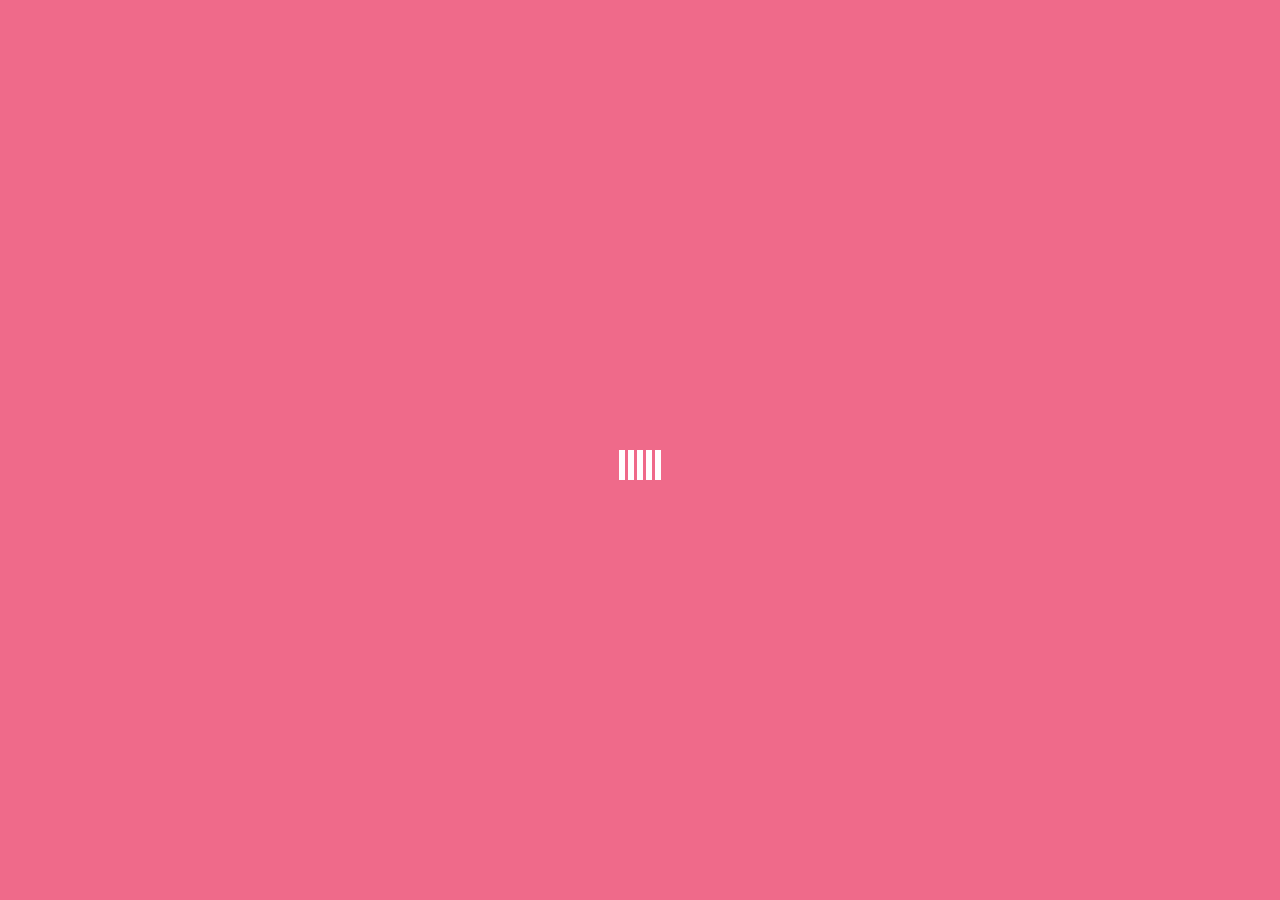
==== index.html @ ac375b10 "Add files via upload" ====
<!DOCTYPE html>
<html lang="en">
  <head>
    <title> hhhsurc </title>
    <!-- Required meta tags -->
    <meta charset="utf-8" />
    <meta
      name="viewport"
      content="width=device-width, initial-scale=1, shrink-to-fit=no"
    />

    <!-- Bootstrap CSS -->
    <link rel="stylesheet" href="css/style.css" />
    <link rel="stylesheet" href="css/spinload.css" />
    <link
      rel="stylesheet"
      type="text/css"
      href=" https://fonts.googleapis.com/css?family=Pacifico"
    />
    <link
      rel="stylesheet"
      href="https://stackpath.bootstrapcdn.com/bootstrap/4.3.1/css/bootstrap.min.css"
      integrity="sha384-ggOyR0iXCbMQv3Xipma34MD+dH/1fQ784/j6cY/iJTQUOhcWr7x9JvoRxT2MZw1T"
      crossorigin="anonymous"
    />
  </head>
  <body>
    <div class="wrapper">
      <!-- Preloader -->
      <div id="preloader">
        <div class="spinner">
          <div class="rect1"></div>
          <div class="rect2"></div>
          <div class="rect3"></div>
          <div class="rect4"></div>
          <div class="rect5"></div>
        </div>
      </div>
      <div id="bg"></div>
      <div class="content">
        <header>
          <h2 id="text3">Cậu có muốn nhận quà không._.</h2>
          <h4 id="text4">
            Nhớ suy kĩ rồi chọn nhé!
          </h4>
        </header>
        <button id="yes" type="button" class="btn btn-danger btn-lg">
          Kó  <333
        </button>
        <button id="no" type="button" class="btn btn-info btn-lg">
          Có
        </button>
      </div>
    </div>
    <audio src="./sound/sound.mp3" autoplay></audio>
    <!-- Optional JavaScript -->
    <!-- jQuery first, then Popper.js, then Bootstrap JS -->
    <script
      src="https://code.jquery.com/jquery-3.4.1.js"
      integrity="sha256-WpOohJOqMqqyKL9FccASB9O0KwACQJpFTUBLTYOVvVU="
      crossorigin="anonymous"
    ></script>
    <script
      src="https://cdnjs.cloudflare.com/ajax/libs/popper.js/1.14.7/umd/popper.min.js"
      integrity="sha384-UO2eT0CpHqdSJQ6hJty5KVphtPhzWj9WO1clHTMGa3JDZwrnQq4sF86dIHNDz0W1"
      crossorigin="anonymous"
    ></script>
    <script
      src="https://stackpath.bootstrapcdn.com/bootstrap/4.3.1/js/bootstrap.min.js"
      integrity="sha384-JjSmVgyd0p3pXB1rRibZUAYoIIy6OrQ6VrjIEaFf/nJGzIxFDsf4x0xIM+B07jRM"
      crossorigin="anonymous"
    ></script>
    <script src="https://cdn.jsdelivr.net/npm/sweetalert2@9"></script>
    <script src="js/myJs.js"></script>
  </body>
</html>
---- css/style.css ----
.content {
    position: relative;
    z-index: 3;
  }
  #no{
    position: absolute;
    display: inline-block;
    left: 35%; 
    top: 40vh;
    -webkit-transition: all 0.1s ease-out;
  }
  #yes{
    position: absolute;
    display: inline-block;
    left: 70%; 
    top: 40vh;
    -webkit-transition: all 0.3s ease-out;
  }
#bg{
  position: fixed;
  top: 0;
  right: 0;
  bottom: 0;
  left: 0;
  opacity: .8;
  /* height: 100vh; */
  z-index: 0;
  background-repeat: no-repeat;
  background-image: url(../img/puung3.jpg);
  background-size: cover;
  background-position: 50%;
  -webkit-filter: blur(4px);
}
.swal2-title, .swal2-content{
  color: azure !important;
}
.swal2-popup {
  border-radius: 15px !important;
}

header h2 {
  font-family: 'Pacifico';
  font-size: 80px;
  text-align: center;
	margin-bottom: 30px;
}
header h4 {
  font-family: 'Pacifico';
  text-align: center;
}

@media only screen and (max-width: 500px) {
  header h2 {
    font-family: 'Pacifico';
    font-size: 45px;
    text-align: center;
    margin-bottom: 30px;
  }
  header h4 {
    font-family: 'Pacifico';
    text-align: center;
    padding: 15px;
  }
  #no{
    position: absolute;
    display: inline-block;
    left: 7%; 
    top: 40vh;
    font-size: 14px;
    padding: 3px;
    -webkit-transition: all 0.1s ease-out;
  }
  #yes{
    position: absolute;
    display: inline-block;
    left: 58%; 
    top: 40vh;
    font-size: 14px;
    padding: 3px;
    -webkit-transition: all 0.3s ease-out;
  }
}
---- css/spinload.css ----
/* 3. Preloader */
#preloader {
	position: fixed;
	top:0;
	left:0;
	right:0;
	bottom:0;
	background-color:#ef6a8a; /* change if the mask should have another color then white */
	z-index:9999999; /* makes sure it stays on top */
}

.spinner {
	position:absolute;
	left:50%; /* centers the loading animation horizontally one the screen */
	top:50%; /* centers the loading animation vertically one the screen */
	width: 50px;
	height: 30px;
	text-align: center;
	font-size: 10px;
	margin-left:-25px;
}

.spinner > div {
	background-color: #fff;
	height: 100%;
	width: 6px;
	display: inline-block; 
	-webkit-animation: stretchdelay 1.2s infinite ease-in-out;
	animation: stretchdelay 1.2s infinite ease-in-out;
}

.spinner .rect2 {
	-webkit-animation-delay: -1.1s;
	animation-delay: -1.1s;
}

.spinner .rect3 {
	-webkit-animation-delay: -1.0s;
	animation-delay: -1.0s;
}

.spinner .rect4 {
	-webkit-animation-delay: -0.9s;
	animation-delay: -0.9s;
}

.spinner .rect5 {
	-webkit-animation-delay: -0.8s;
	animation-delay: -0.8s;
}

@-webkit-keyframes stretchdelay {
	0%, 40%, 100% { -webkit-transform: scaleY(0.4) }  
	20% { -webkit-transform: scaleY(1.0) }
}

@keyframes stretchdelay {
	0%, 40%, 100% { 
	transform: scaleY(0.4);
	-webkit-transform: scaleY(0.4);
	}  20% { 
	transform: scaleY(1.0);
	-webkit-transform: scaleY(1.0);
	}
}
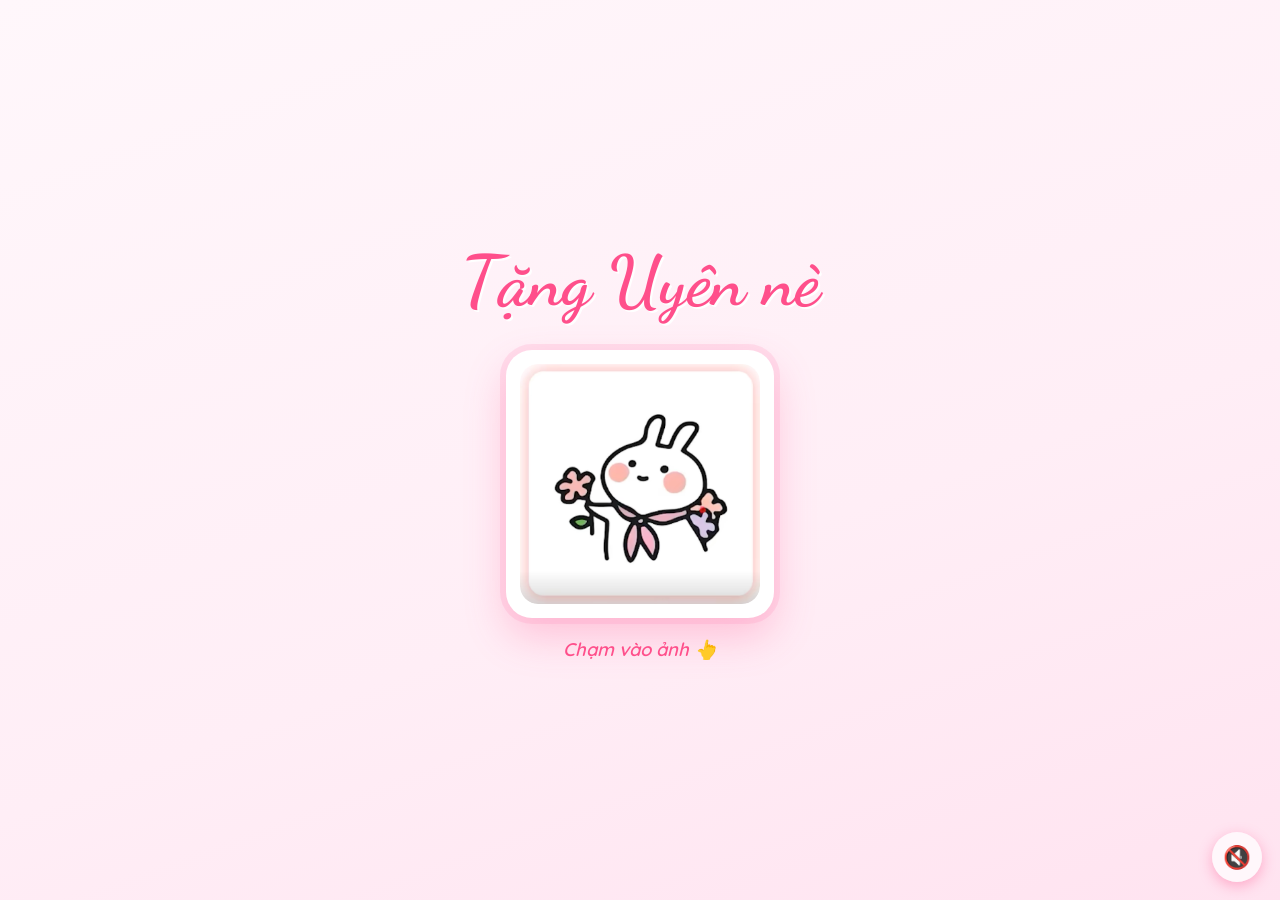
==== commit e4d73bf2: "first commit" ====
--- a/index.html
+++ b/index.html
@@ -1,76 +1,166 @@
 <!DOCTYPE html>
-<html lang="en">
-  <head>
-    <title> hhhsurc </title>
-    <!-- Required meta tags -->
-    <meta charset="utf-8" />
-    <meta
-      name="viewport"
-      content="width=device-width, initial-scale=1, shrink-to-fit=no"
-    />
+<html lang="vi">
+<head>
+  <meta charset="UTF-8" />
+  <meta name="viewport" content="width=device-width, initial-scale=1.0" />
+  <title>Gửi em yêu 💌</title>
+  <link rel="preconnect" href="https://fonts.googleapis.com" />
+  <link rel="preconnect" href="https://fonts.gstatic.com" crossorigin />
+  <link href="https://fonts.googleapis.com/css2?family=Quicksand:wght@400;500;600;700&family=Dancing+Script:wght@600;700&display=swap" rel="stylesheet" />
+  <link rel="stylesheet" href="style.css" />
+</head>
+<body>
+  <!-- Nhạc nền: tự đổi theo nhóm cảnh (xem SCENE_TRACKS trong script.js) -->
+  <audio id="bgm" loop></audio>
 
-    <!-- Bootstrap CSS -->
-    <link rel="stylesheet" href="css/style.css" />
-    <link rel="stylesheet" href="css/spinload.css" />
-    <link
-      rel="stylesheet"
-      type="text/css"
-      href=" https://fonts.googleapis.com/css?family=Pacifico"
-    />
-    <link
-      rel="stylesheet"
-      href="https://stackpath.bootstrapcdn.com/bootstrap/4.3.1/css/bootstrap.min.css"
-      integrity="sha384-ggOyR0iXCbMQv3Xipma34MD+dH/1fQ784/j6cY/iJTQUOhcWr7x9JvoRxT2MZw1T"
-      crossorigin="anonymous"
-    />
-  </head>
-  <body>
-    <div class="wrapper">
-      <!-- Preloader -->
-      <div id="preloader">
-        <div class="spinner">
-          <div class="rect1"></div>
-          <div class="rect2"></div>
-          <div class="rect3"></div>
-          <div class="rect4"></div>
-          <div class="rect5"></div>
+  <!-- Nền tim bay + lấp lánh -->
+  <div class="floating-hearts" id="hearts"></div>
+
+  <!-- ========================== CẢNH 0: MÀN MỞ ĐẦU (TẶNG NÈ) ========================== -->
+  <section class="scene active scene-intro" id="scene0">
+    <div class="scene-inner">
+      <h1 class="intro-title">Tặng Uyên nè</h1>
+      <button class="gift-card" data-next="scene1" aria-label="Chạm vào ảnh để mở quà">
+        <div class="gift-card-inner">
+          <!-- Dùng ảnh images/1.png. Nếu lỗi sẽ tự hiện thỏ SVG dự phòng -->
+          <img src="images/1.png" alt="quà tặng" class="gift-img"
+               onerror="this.style.display='none'; this.nextElementSibling.style.display='block';" />
+          <svg class="gift-bunny" style="display:none" viewBox="0 0 200 200" xmlns="http://www.w3.org/2000/svg">
+            <!-- tai -->
+            <ellipse cx="84" cy="42" rx="11" ry="30" fill="#fff" stroke="#3a3a3a" stroke-width="3"/>
+            <ellipse cx="116" cy="42" rx="11" ry="30" fill="#fff" stroke="#3a3a3a" stroke-width="3"/>
+            <ellipse cx="84" cy="44" rx="5" ry="20" fill="#ffd1e3"/>
+            <ellipse cx="116" cy="44" rx="5" ry="20" fill="#ffd1e3"/>
+            <!-- đầu/thân -->
+            <path d="M62 96 q38 -34 76 0 q14 40 -8 72 q-30 22 -60 0 q-22 -32 -8 -72 z" fill="#fff" stroke="#3a3a3a" stroke-width="3"/>
+            <!-- má hồng -->
+            <circle cx="80" cy="118" r="9" fill="#ffb0cd"/>
+            <circle cx="120" cy="118" r="9" fill="#ffb0cd"/>
+            <!-- mắt -->
+            <circle cx="88" cy="108" r="4.2" fill="#3a3a3a"/>
+            <circle cx="112" cy="108" r="4.2" fill="#3a3a3a"/>
+            <!-- mũi/miệng -->
+            <path d="M97 116 q3 4 6 0" fill="none" stroke="#3a3a3a" stroke-width="2.4" stroke-linecap="round"/>
+            <!-- khăn quàng -->
+            <path d="M74 142 q26 16 52 0 l-6 12 q-20 12 -40 0 z" fill="#ffc2dd" stroke="#e98bb3" stroke-width="2"/>
+            <!-- hoa tay trái -->
+            <g transform="translate(54 150)">
+              <circle r="5" fill="#ff8fb6"/>
+              <circle cx="-9" cy="0" r="5" fill="#ffc2dd"/>
+              <circle cx="9" cy="0" r="5" fill="#ffc2dd"/>
+              <circle cx="0" cy="-9" r="5" fill="#ffc2dd"/>
+              <circle cx="0" cy="9" r="5" fill="#ffc2dd"/>
+              <circle r="3" fill="#fff3b0"/>
+            </g>
+            <!-- hoa tay phải -->
+            <g transform="translate(146 152)">
+              <circle r="5" fill="#b39ddb"/>
+              <circle cx="-9" cy="0" r="5" fill="#d6c6f0"/>
+              <circle cx="9" cy="0" r="5" fill="#d6c6f0"/>
+              <circle cx="0" cy="-9" r="5" fill="#d6c6f0"/>
+              <circle cx="0" cy="9" r="5" fill="#d6c6f0"/>
+              <circle r="3" fill="#fff3b0"/>
+            </g>
+          </svg>
+        </div>
+      </button>
+      <p class="intro-hint">Chạm vào ảnh 👆</p>
+    </div>
+  </section>
+
+  <!-- ========================== CẢNH 1: LỜI XIN LỖI ========================== -->
+  <section class="scene" id="scene1">
+    <div class="scene-inner">
+      <div class="cute-char">🥺</div>
+      <h1 class="title-script">Em ơi, em à...</h1>
+      <p class="msg msg-1">Anh xin lỗi vì đã làm em giận! 💔</p>
+      <p class="msg msg-2">Anh làm bản kiểm điểm rồi nè.<br />Em có muốn xem không? 🥺👉👈</p>
+      <button class="cute-btn" data-next="scene2">Em bấm vào đây nè 💕</button>
+    </div>
+  </section>
+
+  <!-- ========================== CẢNH 2: BẢN KIỂM ĐIỂM ========================== -->
+  <section class="scene" id="scene2">
+    <div class="scene-inner">
+      <div class="paper">
+        <div class="paper-tape"></div>
+        <div class="paper-deco deco-tl">🌸</div>
+        <div class="paper-deco deco-tr">🎀</div>
+        <div class="paper-deco deco-bl">💖</div>
+        <div class="paper-deco deco-br">🌷</div>
+
+        <div class="paper-national">
+          <p class="paper-national-name">Cộng hòa Xã hội Chủ nghĩa Việt Nam</p>
+          <p class="paper-national-motto">Độc lập - Tự do - Hạnh phúc</p>
+        </div>
+
+        <h2 class="paper-title">✨ BẢN KIỂM ĐIỂM ✨</h2>
+        <p class="paper-sub">Kính gửi: Nhà vua của anh 💗</p>
+
+        <div class="paper-body">
+          <p>Hôm nay anh tự kiểm điểm lại bản thân vì đã làm em giận. Anh nhận thấy mình đã sai và xin được nhận lỗi với em:</p>
+          <ul>
+            <li>🌼 Anh đã không để ý đến cảm xúc của em.</li>
+            <li>🌼 Anh đã hơi vô tâm và làm em buồn.</li>
+            <li>🌼 Anh hứa sẽ lắng nghe em nhiều hơn.</li>
+          </ul>
+          <p>Anh biết lỗi rồi. Mong em tha lỗi cho anh ạ. 💞</p>
+          <p class="paper-sign">Ký tên<br /><span>Bảo bối của em 🖊️</span></p>
         </div>
       </div>
-      <div id="bg"></div>
-      <div class="content">
-        <header>
-          <h2 id="text3">Cậu có muốn nhận quà không._.</h2>
-          <h4 id="text4">
-            Nhớ suy kĩ rồi chọn nhé!
-          </h4>
-        </header>
-        <button id="yes" type="button" class="btn btn-danger btn-lg">
-          Kó  <333
-        </button>
-        <button id="no" type="button" class="btn btn-info btn-lg">
-          Có
-        </button>
+      <button class="cute-btn" data-next="scene3">Em bấm zô đây nè 🥹</button>
+    </div>
+  </section>
+
+  <!-- ========================== CẢNH 3: LỜI NHẮN ========================== -->
+  <section class="scene" id="scene3">
+    <div class="scene-inner">
+      <div class="cute-char">🐻💗</div>
+      <h1 class="title-script">Anh bít lỗi gòi...</h1>
+      <p class="msg">Em đừng giận anh nữa nha 🥺💕</p>
+      <div class="choice-wrap" id="choiceWrap">
+        <button class="cute-btn choice-yes" data-next="scene3b">Em đồng ý ạ 💕</button>
+        <button class="cute-btn choice-no" id="noBtn" type="button">Ko 😤</button>
       </div>
     </div>
-    <audio src="./sound/sound.mp3" autoplay></audio>
-    <!-- Optional JavaScript -->
-    <!-- jQuery first, then Popper.js, then Bootstrap JS -->
-    <script
-      src="https://code.jquery.com/jquery-3.4.1.js"
-      integrity="sha256-WpOohJOqMqqyKL9FccASB9O0KwACQJpFTUBLTYOVvVU="
-      crossorigin="anonymous"
-    ></script>
-    <script
-      src="https://cdnjs.cloudflare.com/ajax/libs/popper.js/1.14.7/umd/popper.min.js"
-      integrity="sha384-UO2eT0CpHqdSJQ6hJty5KVphtPhzWj9WO1clHTMGa3JDZwrnQq4sF86dIHNDz0W1"
-      crossorigin="anonymous"
-    ></script>
-    <script
-      src="https://stackpath.bootstrapcdn.com/bootstrap/4.3.1/js/bootstrap.min.js"
-      integrity="sha384-JjSmVgyd0p3pXB1rRibZUAYoIIy6OrQ6VrjIEaFf/nJGzIxFDsf4x0xIM+B07jRM"
-      crossorigin="anonymous"
-    ></script>
-    <script src="https://cdn.jsdelivr.net/npm/sweetalert2@9"></script>
-    <script src="js/myJs.js"></script>
-  </body>
+  </section>
+
+  <!-- ========================== CẢNH 3B: TRÊU ĐÙA ========================== -->
+  <section class="scene" id="scene3b">
+    <div class="scene-inner">
+      <div class="cute-char">😝💗</div>
+      <h1 class="title-script">Anh bít ngay mà!</h1>
+      <p class="msg msg-1">Anh bít ngay em sẽ đồng ý mà 😎</p>
+      <p class="msg msg-2">Cảm ơn e nhìu nha 🥰💕</p>
+      <button class="cute-btn" data-next="scene4">Có thêm quà cho em nè 🎁✨</button>
+    </div>
+  </section>
+
+  <!-- ========================== CẢNH 4: VŨ TRỤ 3D ========================== -->
+  <section class="scene scene-space" id="scene4">
+    <!-- Canvas Three.js sẽ được gắn vào đây -->
+    <div class="galaxy-canvas" id="galaxyCanvas"></div>
+
+    <div class="space-caption">Anh làm suốt mấy tiếng lận á<span class="heart-beat">❤</span></div>
+    <p class="space-hint">Kéo để xoay · Cuộn (hoặc chụm 2 ngón) để phóng to · Bấm vào ảnh để xem 💞</p>
+
+    <!-- Modal hiện ảnh ở giữa kèm lời nhắn -->
+    <div class="photo-modal" id="photoModal">
+      <div class="photo-modal-card" id="photoModalCard">
+        <div class="photo-modal-img"><img id="modalImg" src="" alt="em yêu" /></div>
+        <p class="photo-modal-msg" id="modalMsg"></p>
+        <button class="cute-btn modal-close" id="modalClose">Đóng lại 💕</button>
+      </div>
+    </div>
+
+    <button class="cute-btn space-btn" id="restartBtn">Xem lại</button>
+  </section>
+
+  <!-- Nút bật/tắt nhạc -->
+  <button id="musicToggle" class="music-toggle" title="Bật/tắt nhạc">🔇</button>
+
+  <!-- Three.js cho cảnh vũ trụ 3D -->
+  <script src="https://cdnjs.cloudflare.com/ajax/libs/three.js/r128/three.min.js"></script>
+  <script src="script.js"></script>
+</body>
 </html>
--- a/style.css
+++ b/style.css
@@ -0,0 +1,533 @@
+/* ============================ RESET & BASE ============================ */
+* {
+  margin: 0;
+  padding: 0;
+  box-sizing: border-box;
+}
+
+:root {
+  --pink: #ff7eb3;
+  --pink-soft: #ffd1e3;
+  --pink-deep: #ff4f8b;
+  --cream: #fff5fa;
+  --text: #6b3a5b;
+}
+
+html,
+body {
+  height: 100%;
+  font-family: "Quicksand", sans-serif;
+  color: var(--text);
+  overflow: hidden;
+}
+
+body {
+  background: linear-gradient(135deg, #ffe5f1 0%, #ffd1e3 50%, #ffc2dd 100%);
+  position: relative;
+}
+
+/* ============================ SCENES ============================ */
+.scene {
+  position: fixed;
+  inset: 0;
+  display: flex;
+  align-items: center;
+  justify-content: center;
+  padding: 24px;
+  opacity: 0;
+  visibility: hidden;
+  transform: scale(0.98);
+  transition: opacity 0.7s ease, transform 0.7s ease, visibility 0.7s;
+  z-index: 1;
+}
+
+.scene.active {
+  opacity: 1;
+  visibility: visible;
+  transform: scale(1);
+  z-index: 2;
+}
+
+.scene-inner {
+  text-align: center;
+  max-width: 620px;
+  width: 100%;
+  animation: floatUp 0.9s ease;
+}
+
+@keyframes floatUp {
+  from {
+    transform: translateY(30px);
+    opacity: 0;
+  }
+  to {
+    transform: translateY(0);
+    opacity: 1;
+  }
+}
+
+/* ============================ MÀN MỞ ĐẦU (TẶNG NÈ) ============================ */
+.scene-intro {
+  background: linear-gradient(160deg, #fff7fb 0%, #ffeef6 60%, #ffe3f0 100%);
+}
+
+.intro-title {
+  font-family: "Dancing Script", cursive;
+  font-weight: 700;
+  font-size: clamp(2.6rem, 9vw, 4.4rem);
+  color: var(--pink-deep);
+  margin-bottom: 26px;
+  text-shadow: 2px 2px 0 #fff;
+  animation: bob 2.6s ease-in-out infinite;
+}
+
+.gift-card {
+  display: inline-block;
+  border: none;
+  cursor: pointer;
+  background: #fff;
+  padding: 14px;
+  border-radius: 26px;
+  box-shadow: 0 0 0 6px rgba(255, 126, 179, 0.18), 0 18px 40px rgba(255, 79, 139, 0.28);
+  transition: transform 0.25s ease, box-shadow 0.25s ease;
+  animation: giftPulse 1.8s ease-in-out infinite;
+}
+.gift-card:hover {
+  transform: scale(1.05) rotate(-1deg);
+  box-shadow: 0 0 0 8px rgba(255, 126, 179, 0.28), 0 22px 50px rgba(255, 79, 139, 0.4);
+}
+.gift-card:active { transform: scale(0.97); }
+
+@keyframes giftPulse {
+  0%, 100% { box-shadow: 0 0 0 6px rgba(255, 126, 179, 0.18), 0 18px 40px rgba(255, 79, 139, 0.28); }
+  50% { box-shadow: 0 0 0 10px rgba(255, 126, 179, 0.32), 0 18px 46px rgba(255, 79, 139, 0.45); }
+}
+
+.gift-card-inner {
+  width: clamp(180px, 52vw, 240px);
+  height: clamp(180px, 52vw, 240px);
+  border-radius: 18px;
+  background: #fff;
+  display: flex;
+  align-items: center;
+  justify-content: center;
+  overflow: hidden;
+}
+.gift-img {
+  width: 100%;
+  height: 100%;
+  object-fit: cover;
+  border-radius: 18px;
+}
+.gift-bunny {
+  width: 86%;
+  height: 86%;
+}
+
+.intro-hint {
+  margin-top: 20px;
+  font-style: italic;
+  font-weight: 600;
+  color: var(--pink-deep);
+  font-size: clamp(0.95rem, 3.4vw, 1.15rem);
+  animation: pulse 1.6s ease-in-out infinite;
+}
+
+/* ============================ TYPOGRAPHY ============================ */
+.title-script {
+  font-family: "Dancing Script", cursive;
+  font-size: clamp(2.4rem, 8vw, 4rem);
+  color: var(--pink-deep);
+  text-shadow: 2px 2px 0 #fff, 4px 4px 8px rgba(255, 79, 139, 0.25);
+  margin-bottom: 18px;
+}
+
+.msg {
+  font-size: clamp(1.1rem, 4vw, 1.5rem);
+  font-weight: 600;
+  margin: 14px 0;
+  line-height: 1.6;
+}
+
+.msg-2 {
+  animation: pulse 2s ease-in-out infinite;
+}
+
+@keyframes pulse {
+  0%, 100% { transform: scale(1); }
+  50% { transform: scale(1.04); }
+}
+
+.cute-char {
+  font-size: clamp(4rem, 16vw, 7rem);
+  margin-bottom: 10px;
+  animation: bob 2.4s ease-in-out infinite;
+}
+
+@keyframes bob {
+  0%, 100% { transform: translateY(0) rotate(-3deg); }
+  50% { transform: translateY(-14px) rotate(3deg); }
+}
+
+/* ============================ CUTE BUTTON ============================ */
+.cute-btn {
+  margin-top: 26px;
+  border: none;
+  cursor: pointer;
+  font-family: "Quicksand", sans-serif;
+  font-weight: 700;
+  font-size: clamp(1rem, 3.4vw, 1.2rem);
+  color: #fff;
+  padding: 16px 30px;
+  border-radius: 50px;
+  background: linear-gradient(135deg, var(--pink) 0%, var(--pink-deep) 100%);
+  box-shadow: 0 8px 20px rgba(255, 79, 139, 0.45);
+  transition: transform 0.2s ease, box-shadow 0.2s ease;
+  animation: btnGlow 2.2s ease-in-out infinite;
+}
+
+.cute-btn:hover {
+  transform: translateY(-4px) scale(1.05);
+  box-shadow: 0 12px 28px rgba(255, 79, 139, 0.6);
+}
+
+.cute-btn:active {
+  transform: scale(0.96);
+}
+
+@keyframes btnGlow {
+  0%, 100% { box-shadow: 0 8px 20px rgba(255, 79, 139, 0.45); }
+  50% { box-shadow: 0 8px 30px rgba(255, 79, 139, 0.8); }
+}
+
+/* ============================ 2 NÚT LỰA CHỌN (CẢNH 3) ============================ */
+.choice-wrap {
+  margin-top: 26px;
+  display: flex;
+  gap: 18px;
+  justify-content: center;
+  align-items: center;
+  flex-wrap: wrap;
+}
+.choice-wrap .cute-btn { margin-top: 0; }
+
+/* Nút "Ko" sẽ nhảy đi khi rê/bấm vào */
+.choice-no {
+  background: linear-gradient(135deg, #b9b9c9 0%, #8a8a9c 100%);
+  box-shadow: 0 8px 20px rgba(120, 120, 140, 0.4);
+  animation: none;
+}
+.choice-no.runaway {
+  position: fixed;
+  z-index: 30;
+  margin: 0;
+  transition: top 0.18s ease, left 0.18s ease;
+}
+
+/* ============================ BẢN KIỂM ĐIỂM ============================ */
+.paper {
+  position: relative;
+  background: repeating-linear-gradient(
+    var(--cream),
+    var(--cream) 31px,
+    #ffe0ee 32px
+  );
+  border: 3px dashed var(--pink);
+  border-radius: 18px;
+  padding: 38px 28px 30px;
+  text-align: left;
+  box-shadow: 0 16px 40px rgba(255, 79, 139, 0.3);
+  max-height: 70vh;
+  overflow-y: auto;
+  animation: paperPop 0.7s cubic-bezier(0.2, 1.2, 0.4, 1);
+}
+
+@keyframes paperPop {
+  from { transform: scale(0.6) rotate(-6deg); opacity: 0; }
+  to { transform: scale(1) rotate(0); opacity: 1; }
+}
+
+.paper-tape {
+  position: absolute;
+  top: -14px;
+  left: 50%;
+  transform: translateX(-50%) rotate(-3deg);
+  width: 120px;
+  height: 28px;
+  background: rgba(255, 126, 179, 0.5);
+  border-radius: 4px;
+}
+
+.paper-deco {
+  position: absolute;
+  font-size: 1.8rem;
+}
+.deco-tl { top: 8px; left: 10px; }
+.deco-tr { top: 8px; right: 10px; }
+.deco-bl { bottom: 8px; left: 10px; }
+.deco-br { bottom: 8px; right: 10px; }
+
+.paper-national {
+  text-align: center;
+  margin-bottom: 14px;
+}
+.paper-national-name {
+  font-weight: 700;
+  color: var(--text);
+  font-size: clamp(0.92rem, 3vw, 1.08rem);
+  line-height: 1.4;
+}
+.paper-national-motto {
+  font-weight: 600;
+  color: var(--text);
+  font-size: clamp(0.85rem, 2.7vw, 1rem);
+  margin-top: 2px;
+  text-decoration: underline;
+  text-underline-offset: 3px;
+}
+
+.paper-title {
+  text-align: center;
+  color: var(--pink-deep);
+  font-size: clamp(1.4rem, 5vw, 2rem);
+  margin-bottom: 6px;
+}
+
+.paper-sub {
+  text-align: center;
+  font-style: italic;
+  margin-bottom: 18px;
+  font-weight: 600;
+}
+
+.paper-body p {
+  margin: 12px 0;
+  font-size: 1.02rem;
+  line-height: 1.7;
+}
+
+.paper-body ul {
+  list-style: none;
+  margin: 12px 0;
+}
+
+.paper-body li {
+  margin: 10px 0;
+  font-size: 1.02rem;
+}
+
+.paper-sign {
+  text-align: right;
+  margin-top: 18px;
+  font-weight: 600;
+}
+.paper-sign span {
+  font-family: "Dancing Script", cursive;
+  font-size: 1.5rem;
+  color: var(--pink-deep);
+}
+
+/* ============================ TIM BAY ============================ */
+.floating-hearts {
+  position: fixed;
+  inset: 0;
+  pointer-events: none;
+  z-index: 5;
+  overflow: hidden;
+  transition: opacity 0.35s ease;
+}
+
+body.space-mode .floating-hearts {
+  opacity: 0;
+}
+
+.heart {
+  position: absolute;
+  bottom: -40px;
+  font-size: 22px;
+  animation: rise linear forwards;
+  opacity: 0.85;
+}
+
+@keyframes rise {
+  to {
+    transform: translateY(-110vh) rotate(360deg);
+    opacity: 0;
+  }
+}
+
+/* ============================ CẢNH VŨ TRỤ 3D ============================ */
+.scene-space {
+  background: radial-gradient(ellipse at center, #080516 0%, #02010a 48%, #000006 100%);
+  padding: 0;
+  overflow: hidden;
+}
+
+.scene-space::after {
+  content: "";
+  position: absolute;
+  inset: 0;
+  z-index: 2;
+  pointer-events: none;
+  background:
+    radial-gradient(ellipse at center, transparent 0%, transparent 45%, rgba(0, 0, 0, 0.42) 100%),
+    linear-gradient(180deg, rgba(4, 2, 18, 0.35), transparent 28%, rgba(0, 0, 0, 0.4));
+}
+
+/* Canvas Three.js phủ kín màn hình */
+.galaxy-canvas {
+  position: absolute;
+  inset: 0;
+  z-index: 1;
+  cursor: grab;
+  touch-action: none; /* để cử chỉ kéo/chụm điều khiển 3D, không cuộn/zoom cả trang */
+}
+.galaxy-canvas:active { cursor: grabbing; }
+.galaxy-canvas canvas { display: block; }
+
+.space-caption {
+  position: absolute;
+  top: 5%;
+  left: 0;
+  right: 0;
+  text-align: center;
+  font-family: "Quicksand", sans-serif;
+  font-weight: 700;
+  letter-spacing: 0;
+  font-size: clamp(1.55rem, 5vw, 2.65rem);
+  color: #fff2f8;
+  text-shadow:
+    0 0 10px rgba(255, 164, 202, 0.95),
+    0 0 26px rgba(255, 87, 145, 0.65);
+  z-index: 6;
+  padding: 0 16px;
+  pointer-events: none;
+}
+.heart-beat {
+  display: inline-block;
+  animation: beat 1.2s ease-in-out infinite;
+}
+@keyframes beat {
+  0%, 100% { transform: scale(1); }
+  50% { transform: scale(1.3); }
+}
+
+.space-hint {
+  position: absolute;
+  bottom: 22px;
+  left: 0;
+  right: 0;
+  text-align: center;
+  color: rgba(255, 255, 255, 0.48);
+  font-size: clamp(0.75rem, 2.6vw, 0.95rem);
+  z-index: 6;
+  padding: 0 16px;
+  pointer-events: none;
+}
+
+.space-btn {
+  position: absolute;
+  bottom: 80px;
+  right: 18px;
+  z-index: 6;
+  margin: 0;
+  padding: 11px 18px;
+  font-size: 0.92rem;
+  opacity: 0.88;
+  white-space: nowrap;
+}
+.space-btn:hover { transform: translateY(-3px) scale(1.04); }
+
+/* ---------- MODAL ẢNH ---------- */
+.photo-modal {
+  position: absolute;
+  inset: 0;
+  z-index: 12;
+  display: flex;
+  align-items: center;
+  justify-content: center;
+  background: rgba(2, 1, 9, 0.62);
+  backdrop-filter: blur(3px);
+  opacity: 0;
+  visibility: hidden;
+  transition: opacity 0.35s ease, visibility 0.35s;
+  padding: 24px;
+}
+.photo-modal.open {
+  opacity: 1;
+  visibility: visible;
+}
+
+.photo-modal-card {
+  text-align: center;
+  max-width: min(90vw, 560px);
+  transform: scale(0.7);
+  transition: transform 0.4s cubic-bezier(0.2, 1.3, 0.4, 1);
+}
+.photo-modal.open .photo-modal-card { transform: scale(1); }
+
+.photo-modal-img {
+  background: #fff;
+  padding: 12px 12px 48px;
+  border-radius: 14px;
+  box-shadow:
+    0 0 0 1px rgba(255, 255, 255, 0.92),
+    0 0 28px rgba(255, 103, 158, 0.72),
+    0 0 70px rgba(255, 103, 158, 0.4);
+  display: inline-block;
+  max-width: 100%;
+}
+.photo-modal-img img {
+  display: block;
+  width: min(76vw, 460px);
+  max-height: 62vh;
+  border-radius: 10px;
+  object-fit: cover;
+  aspect-ratio: 1 / 1;
+}
+
+.photo-modal-msg {
+  margin: 16px auto 4px;
+  max-width: 420px;
+  color: #fff2f8;
+  font-weight: 700;
+  font-size: clamp(1.15rem, 4vw, 1.55rem);
+  font-family: "Dancing Script", cursive;
+  text-shadow:
+    0 0 10px rgba(255, 164, 202, 0.9),
+    0 0 24px rgba(255, 87, 145, 0.65);
+}
+
+.modal-close {
+  margin-top: 14px;
+  animation: none;
+}
+
+/* ============================ NÚT NHẠC ============================ */
+.music-toggle {
+  position: fixed;
+  bottom: 18px;
+  right: 18px;
+  z-index: 20;
+  width: 50px;
+  height: 50px;
+  border-radius: 50%;
+  border: none;
+  cursor: pointer;
+  font-size: 1.4rem;
+  background: rgba(255, 255, 255, 0.7);
+  box-shadow: 0 4px 14px rgba(255, 79, 139, 0.4);
+  transition: transform 0.2s ease;
+}
+.music-toggle:hover { transform: scale(1.1); }
+
+/* ============================ RESPONSIVE ============================ */
+@media (max-width: 480px) {
+  .paper { padding: 30px 18px 24px; }
+  .space-hint { bottom: 72px; }
+  .space-btn {
+    right: 12px;
+    bottom: 126px;
+    max-width: calc(100vw - 24px);
+  }
+}
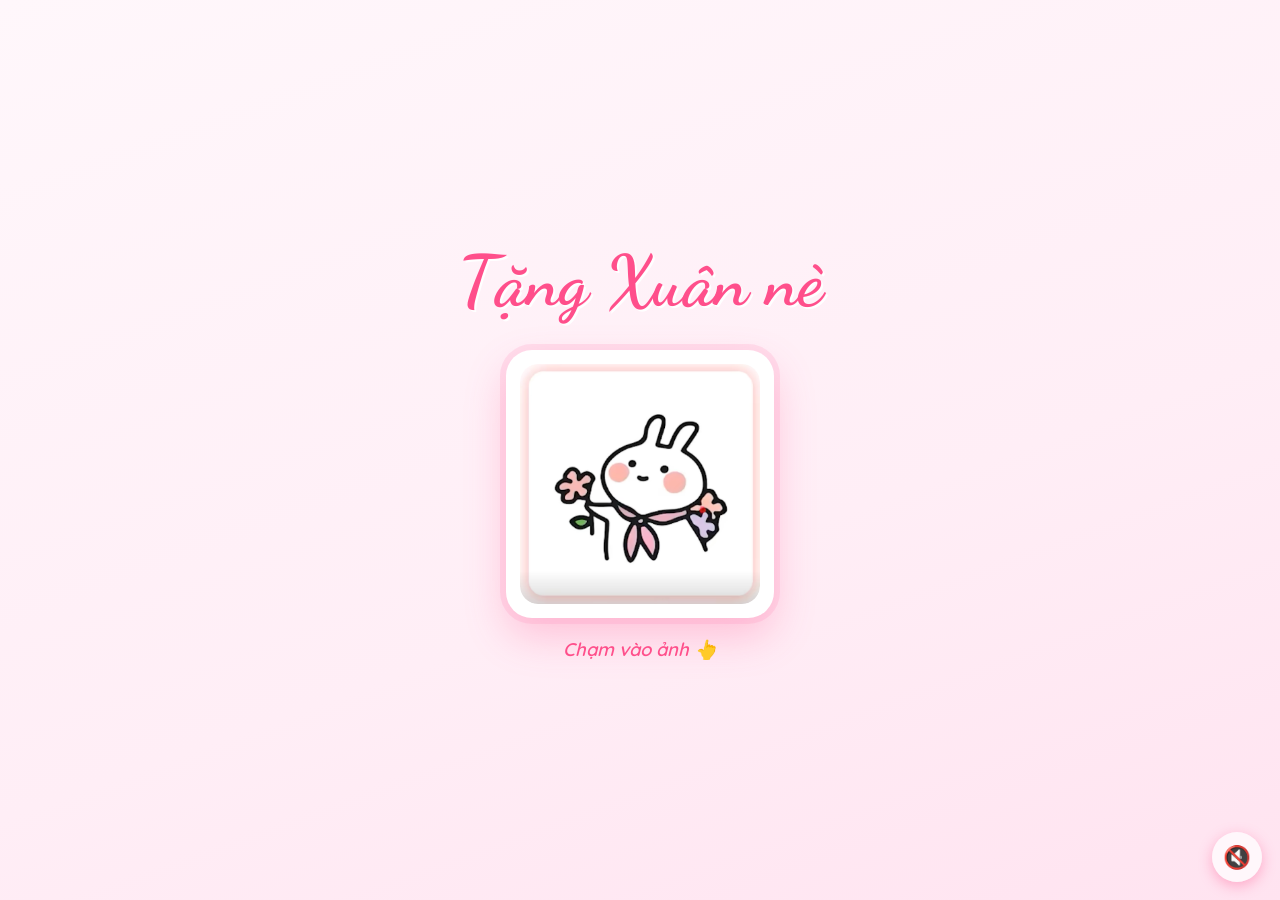
==== commit fa75cf64: "update" ====
--- a/index.html
+++ b/index.html
@@ -19,7 +19,7 @@
   <!-- ========================== CẢNH 0: MÀN MỞ ĐẦU (TẶNG NÈ) ========================== -->
   <section class="scene active scene-intro" id="scene0">
     <div class="scene-inner">
-      <h1 class="intro-title">Tặng Uyên nè</h1>
+      <h1 class="intro-title">Tặng Xuân nè</h1>
       <button class="gift-card" data-next="scene1" aria-label="Chạm vào ảnh để mở quà">
         <div class="gift-card-inner">
           <!-- Dùng ảnh images/1.png. Nếu lỗi sẽ tự hiện thỏ SVG dự phòng -->
@@ -95,7 +95,7 @@
         </div>
 
         <h2 class="paper-title">✨ BẢN KIỂM ĐIỂM ✨</h2>
-        <p class="paper-sub">Kính gửi: Nhà vua của anh 💗</p>
+        <p class="paper-sub">Kính gửi: Cua chống của anh 💗</p>
 
         <div class="paper-body">
           <p>Hôm nay anh tự kiểm điểm lại bản thân vì đã làm em giận. Anh nhận thấy mình đã sai và xin được nhận lỗi với em:</p>
@@ -105,7 +105,7 @@
             <li>🌼 Anh hứa sẽ lắng nghe em nhiều hơn.</li>
           </ul>
           <p>Anh biết lỗi rồi. Mong em tha lỗi cho anh ạ. 💞</p>
-          <p class="paper-sign">Ký tên<br /><span>Bảo bối của em 🖊️</span></p>
+          <p class="paper-sign">Ký tên<br /><span>BHuy cuteso1thegioi 🖊️</span></p>
         </div>
       </div>
       <button class="cute-btn" data-next="scene3">Em bấm zô đây nè 🥹</button>
@@ -141,7 +141,7 @@
     <!-- Canvas Three.js sẽ được gắn vào đây -->
     <div class="galaxy-canvas" id="galaxyCanvas"></div>
 
-    <div class="space-caption">Anh làm suốt mấy tiếng lận á<span class="heart-beat">❤</span></div>
+    <div class="space-caption">Vũ trụ của anh toàn là hình bóng của em 💕<span class="heart-beat">❤</span></div>
     <p class="space-hint">Kéo để xoay · Cuộn (hoặc chụm 2 ngón) để phóng to · Bấm vào ảnh để xem 💞</p>
 
     <!-- Modal hiện ảnh ở giữa kèm lời nhắn -->
